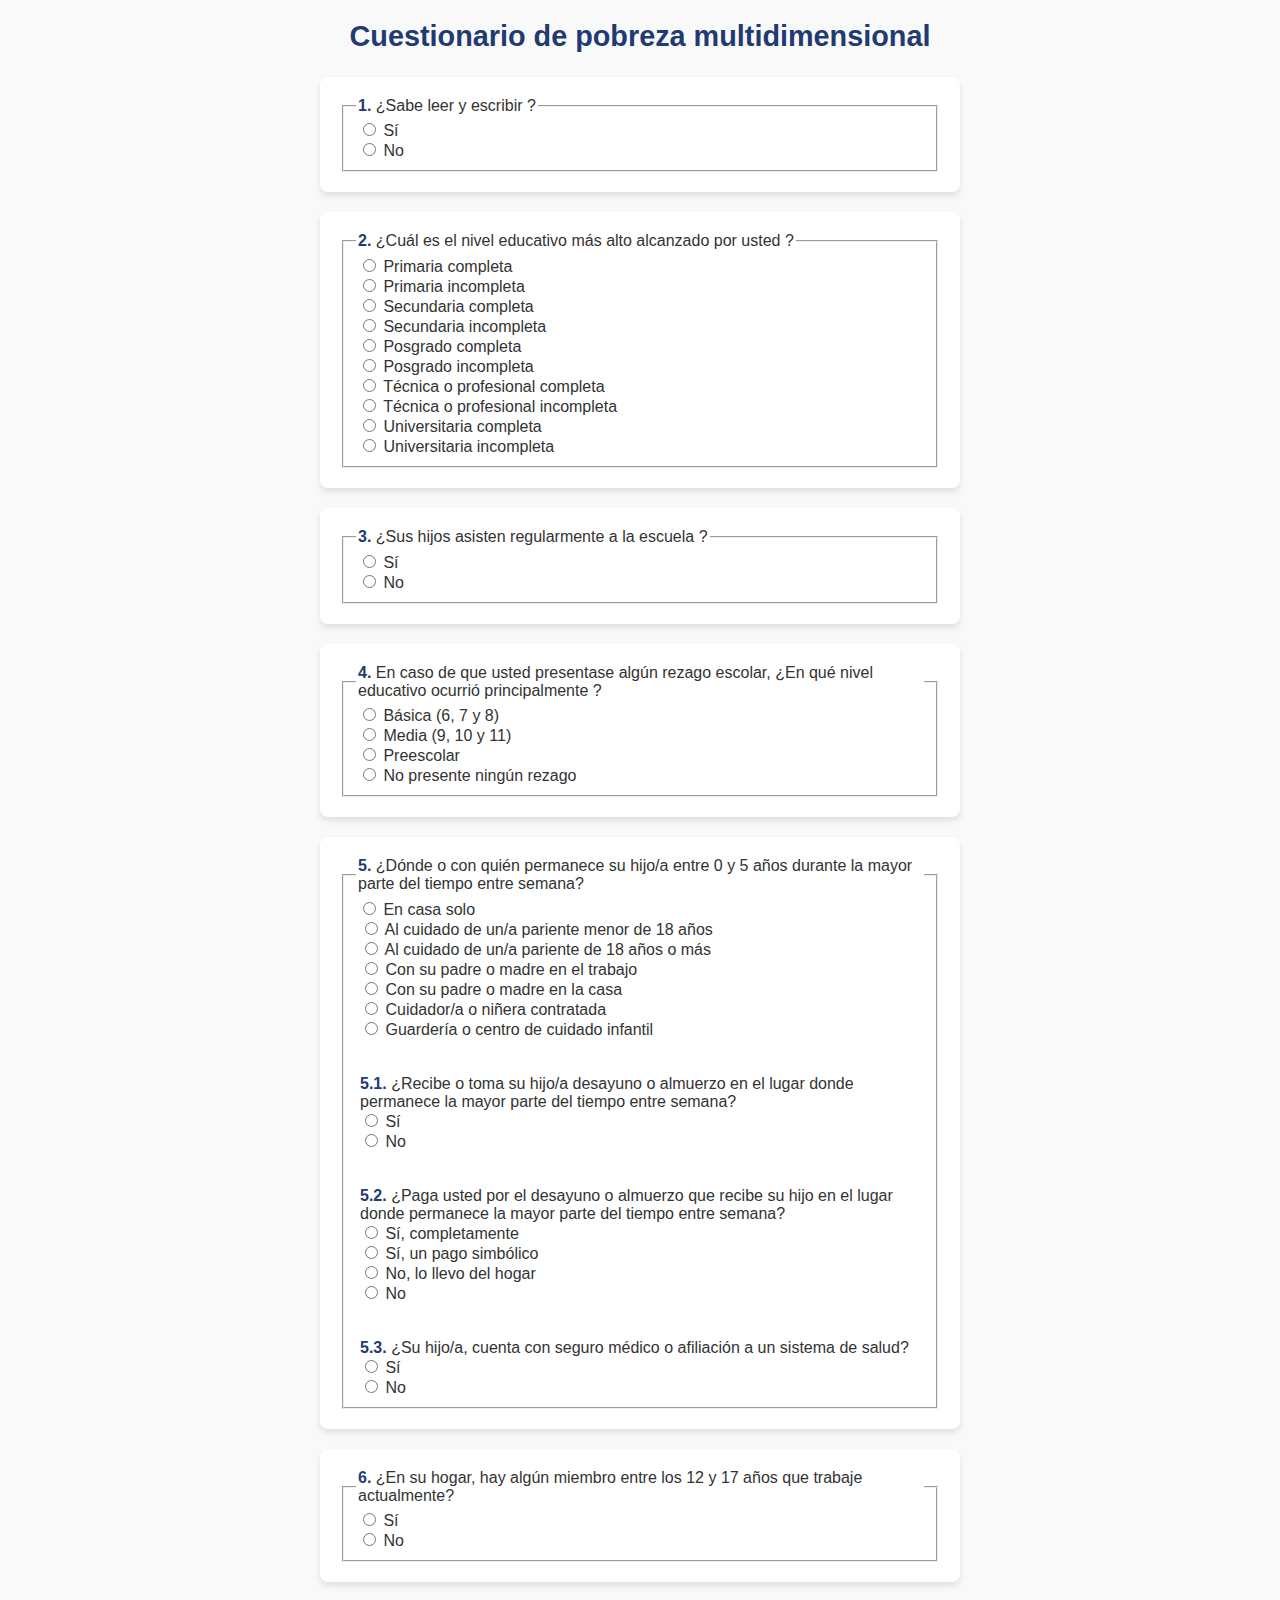
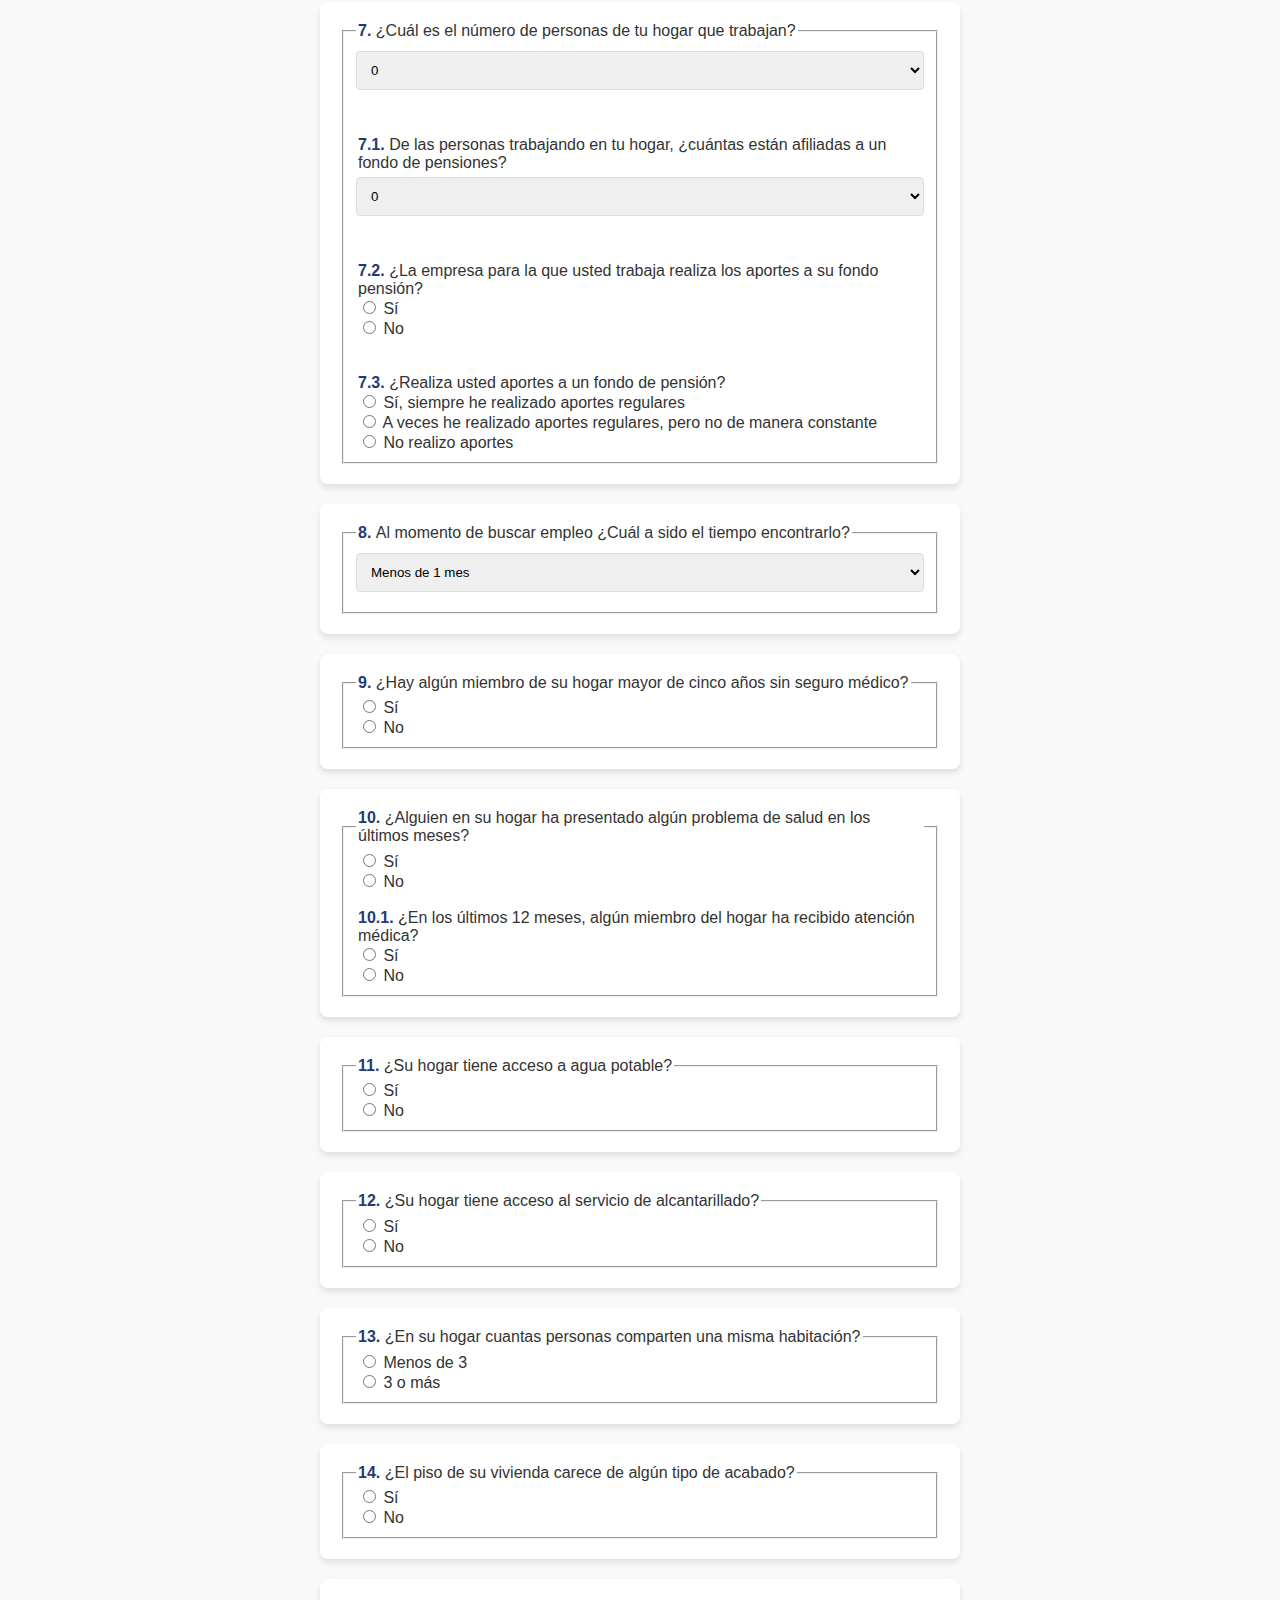
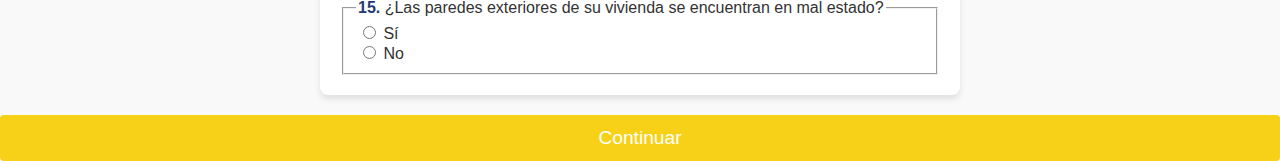
==== P_Multidimencional.html @ 95a707fc "Add files via upload" ====
<!DOCTYPE html>
<html lang="es">
<head>
    <meta charset="UTF-8">
    <meta name="viewport" content="width=device-width, initial-scale=1.0">
    <title>Cuestionario de Pobreza Multidimensional</title>
    <link rel="stylesheet" href="stylesM.css">
</head>
<body>
  <header>
    <h2>Cuestionario de pobreza multidimensional</h2>
  </header>

  <main>
    <!-- Dimensión 1: Analfabetismo -->
    <section>
      <form id="analfabetismoForm">
          <fieldset>
              <legend><b>1. </b>¿Sabe leer y escribir ?</legend>
              <legend for="si">
                  <input type="radio" id="si" name="leerEscribir" value="0"> Sí
              </legend>
              <legend for="no">
                  <input type="radio" id="no" name="leerEscribir" value="1"> No
              </legend>
          </fieldset>
      </form>
    </section>

    <!-- Dimensión 2: Asistencia Escolar (Nivel Educativo) -->
    <section>
      <form id="asistenciaEscolarForm">
          <fieldset>
              <legend><b>2. </b>¿Cuál es el nivel educativo más alto alcanzado por usted ?</legend>
              <legend for="primariaCompleta">
                  <input type="radio" id="primariaCompleta" name="nivelEducativo" value="1"> Primaria completa
              </legend>
              <legend for="primariaIncompleta">
                  <input type="radio" id="primariaIncompleta" name="nivelEducativo" value="1"> Primaria incompleta
              </legend>
              <legend for="segundariacompleta">
                <input type="radio" id="segundariacompleta" name="nivelEducativo" value="1"> Secundaria completa
            </legend>
              <legend for="secundariaIncompleta">
                  <input type="radio" id="secundariaIncompleta" name="nivelEducativo" value="0"> Secundaria incompleta
              </legend>
              <legend for="posgradoCompleta">
                  <input type="radio" id="posgradoCompleta" name="nivelEducativo" value="0"> Posgrado completa
              </legend>
              <legend for="posgradoincompleto">
                  <input type="radio" id="posgradoincompleto" name="nivelEducativo" value="0"> Posgrado incompleta
              </legend>
              <legend for="profesionalcompleta">
                  <input type="radio" id="profesionalcompleta" name="nivelEducativo" value="0"> Técnica o profesional completa
              </legend>
              <legend for="profesionalincompleta">
                  <input type="radio" id="profesionalincompleta" name="nivelEducativo" value="0"> Técnica o profesional incompleta
              </legend>
              <legend for="universitariacompleta">
                  <input type="radio" id="universitariacompleta" name="nivelEducativo" value="0"> Universitaria completa
              </legend>
              <legend for="universitariaincompleta">
                  <input type="radio" id="universitariaincompleta" name="nivelEducativo" value="0"> Universitaria incompleta
              </legend>
          </fieldset>
      </form>
    </section>

    <!-- Dimensión 3: Asistencia Escolar (Hijos) -->
    <section>
      <form id="asistenciaEscolarHijosForm">
          <fieldset>
              <legend><b>3. </b>¿Sus hijos asisten regularmente a la escuela ?</legend>
              <legend for="siHijos">
                  <input type="radio" id="siHijos" name="asistenEscuela" value="0"> Sí
              </legend>
              <legend for="noHijos">
                  <input type="radio" id="noHijos" name="asistenEscuela" value="1"> No
              </legend>
          </fieldset>
      </form>
    </section>

    <!-- Dimensión 4: Rezago Escolar -->
    <section>
      <form id="rezagoEscolarForm">
          <fieldset>
              <legend><b>4. </b>En caso de que usted presentase algún rezago escolar, ¿En qué nivel educativo ocurrió principalmente ?</legend>
              <legend for="educacionBasica">
                  <input type="radio" id="educacionBasica" name="nivelRezago" value="1"> Básica (6, 7 y 8)
              </legend>
              <legend for="educacionMedia">
                  <input type="radio" id="educacionMedia" name="nivelRezago" value="1"> Media (9, 10 y 11)
              </legend>
              <legend for="educacionPreescolar">
                  <input type="radio" id="educacionPreescolar" name="nivelRezago" value="1"> Preescolar
              </legend>
              <legend for="sinRezago">
                  <input type="radio" id="sinRezago" name="nivelRezago" value="0"> No presente ningún rezago
              </legend>
          </fieldset>
      </form>
    </section>

    <!-- Dimensión 5: Acceso a Servicios para el Cuidado de la Primera Infancia -->
    <section>
      <form id="accesoServiciosForm">
          <fieldset>
              <legend><b>5. </b> ¿Dónde o con quién permanece su hijo/a entre 0 y 5 años durante la mayor parte del tiempo entre semana?</legend>
              <legend for="casaSolo">
                <input type="radio" id="casaSolo" name="dim5a" value="1"> En casa solo
            </label>
              <legend for="parienteMenor">
                  <input type="radio" id="parienteMenor" name="dim5a" value="1"> Al cuidado de un/a pariente menor de 18 años
              </legend>
              <legend for="parienteMayor">
                  <input type="radio" id="parienteMayor" name="dim5a" value="0"> Al cuidado de un/a pariente de 18 años o más
              </legend>
              <legend for="conpadresT">
                  <input type="radio" id="conpadresT" name="dim5a" value="0"> Con su padre o madre en el trabajo
              </legend>
              <legend for="conpadresC">
                  <input type="radio" id="conpadresC" name="dim5a" value="0"> Con su padre o madre en la casa
              </legend>
              <legend for="nana">
                  <input type="radio" id="nana" name="dim5a" value="0"> Cuidador/a o niñera contratada
              </legend>
              <legend for="guarderia">
                  <input type="radio" id="guarderia" name="dim5a" value="0"> Guardería o centro de cuidado infantil
              </legend>
              <br></br>

              <legend><b>5.1. </b> ¿Recibe o toma su hijo/a desayuno o almuerzo en el lugar donde permanece la mayor parte del tiempo entre semana?</legend>
              <legend for="siDesayuno">
                  <input type="radio" id="siDesayuno" name="dim5b" value="0"> Sí
              </legend>
              <legend for="noDesayuno">
                  <input type="radio" id="noDesayuno" name="dim5b" value="1"> No
              </legend>
              <br></br>

              <legend><b>5.2. </b> ¿Paga usted por el desayuno o almuerzo que recibe su hijo en el lugar donde permanece la mayor parte del tiempo entre semana?</legend>
              <legend for="pagaCompleto">
                  <input type="radio" id="pagaCompleto" name="dim5c" value="1"> Sí, completamente
              </legend>
              <legend for="sipaga">
                <input type="radio" id="sipaga" name="dim5c" value="0"> Sí, un pago simbólico
            </legend>
              <legend for="llevahogar">
                  <input type="radio" id="llevahogar" name="dim5c" value="0"> No, lo llevo del hogar
              </legend>
              <legend for="nopaga">
                  <input type="radio" id="nopaga" name="dim5c" value="0"> No
              </legend>
              <br></br>

              <legend><b>5.3. </b> ¿Su hijo/a, cuenta con seguro médico o afiliación a un sistema de salud?</legend>
              <legend for="siSeguro">
                  <input type="radio" id="siSeguro" name="dim5d" value="0"> Sí
              </legend>
              <legend for="noSeguro">
                  <input type="radio" id="noSeguro" name="dim5d" value="1"> No
              </legend>
          </fieldset>
      </form>
    </section>

    <!-- Dimensión 6: Trabajo Infantil -->
    <section>
      <form id="trabajoInfantilForm">
          <fieldset>
              <legend><b>6. </b>¿En su hogar, hay algún miembro entre los 12 y 17 años que trabaje actualmente?</legend>
              <legend for="siTrabajoInfantil">
                  <input type="radio" id="siTrabajoInfantil" name="trabajoInfantil" value="1"> Sí
              </legend>
              <legend for="noTrabajoInfantil">
                  <input type="radio" id="noTrabajoInfantil" name="trabajoInfantil" value="0"> No
              </legend>
          </fieldset>
      </form>
    </section>

    <!-- Dimensión 7: Ocupación Informal -->
    <section>
      <form id="ocupacionInformalForm">
          <fieldset>
              <legend><b>7. </b>¿Cuál es el número de personas de tu hogar que trabajan?</legend>
              <select id="numPersonasLaboran" name="numPersonasLaboran">
                  <option value="0">0</option>
                  <option value="1">1</option>
                  <option value="2">2</option>
                  <option value="3">3</option>
                  <option value="4">4 o más</option>
              </select>
              <br></br>

              <legend><b>7.1. </b>De las personas trabajando en tu hogar, ¿cuántas están afiliadas a un fondo de pensiones?</legend>
              <select id="numPersonasPension" name="numPersonasPension">
                  <option value="0">0</option>   
                  <option value="1">1</option>
                  <option value="2">2</option>
                  <option value="3">3</option>
                  <option value="4">4 o más</option>
              </select>
              <br></br>

              <legend><b>7.2. </b> ¿La empresa para la que usted trabaja realiza los aportes a su fondo pensión?</legend>
              <legend for="siAportesEmpresa">
                  <input type="radio" id="siAportesEmpresa" name="aportesEmpresa" value="0"> Sí
              </legend>
              <legend for="noAportesEmpresa">
                  <input type="radio" id="noAportesEmpresa" name="aportesEmpresa" value="1"> No
              </legend>
              <br></br>

              <legend><b>7.3. </b> ¿Realiza usted aportes a un fondo de pensión?</legend>
              <legend for="aportesRegulares">
                  <input type="radio" id="aportesRegulares" name="aportesFondoPension" value="0"> Sí, siempre he realizado aportes regulares
              </legend>
              <legend for="aportesIrregulares">
                  <input type="radio" id="aportesIrregulares" name="aportesFondoPension" value="1"> A veces he realizado aportes regulares, pero no de manera constante
              </legend>
              <legend for="noAportes">
                  <input type="radio" id="noAportes" name="aportesFondoPension" value="1"> No realizo aportes
              </legend>
          </fieldset>
      </form>
    </section>

    <!-- Dimensión 8: Desempleo de larga duración -->
    <section>
      <form id="desempleoLargaDuracionForm">
          <fieldset>
              <legend><b>8. </b>Al momento de buscar empleo ¿Cuál a sido el tiempo encontrarlo?</legend>
              <select id="tiempoBuscandoEmpleo" name="tiempoBuscandoEmpleo">
                  <option value="0">Menos de 1 mes</option>
                  <option value="0">Menos de 3 meses</option>
                  <option value="0">Entre 3 y 6 meses</option>
                  <option value="0">Entre 6 y 12 meses</option>
                  <option value="1">Más de 12 meses</option>
                  
              </select>
          </fieldset>
      </form>
    </section>

    <!-- Dimensión 9: Aseguramiento en salud -->
    <section>
      <form id="aseguramientoSaludForm">
          <fieldset>
              <legend><b>9. </b>¿Hay algún miembro de su hogar mayor de cinco años sin seguro médico?</legend>
              <legend for="aseguramientoSaludSi">
                  <input type="radio" id="aseguramientoSaludSi" name="aseguramientoSalud" value="1"> Sí
              </legend>
              <legend for="aseguramientoSaludNo">
                  <input type="radio" id="aseguramientoSaludNo" name="aseguramientoSalud" value="0"> No
              </legend>
          </fieldset>
      </form>
    </section>

    <!-- Dimensión 10: Acceso a servicio de salud dada una necesidad -->
    <section>
      <form id="accesoSaludNecesidadForm">
          <fieldset>
              <legend><b>10. </b>¿Alguien en su hogar ha presentado algún problema de salud en los últimos meses?</legend>
              <legend for="problemaSaludSi">
                  <input type="radio" id="problemaSaludSi" name="problemaSalud" value="1"> Sí
              </legend>
              <legend for="problemaSaludNo">
                  <input type="radio" id="problemaSaludNo" name="problemaSalud" value="0"> No
              </legend><br>

              <legend><b>10.1. </b>¿En los últimos 12 meses, algún miembro del hogar ha recibido atención médica?</legend>
              <legend for="acudioMedicoSi">
                  <input type="radio" id="acudioMedicoSi" name="acudioMedico" value="0"> Sí
              </legend>
              <legend for="acudioMedicoNo">
                  <input type="radio" id="acudioMedicoNo" name="acudioMedico" value="1"> No
              </legend>
          </fieldset>
      </form>
    </section>

    <!-- Dimensión 11: Acceso a fuente de agua mejorada -->
    <section>
      <form id="accesoAguaMejoradaForm">
          <fieldset>
              <legend><b>11. </b>¿Su hogar tiene acceso a agua potable?</legend>
              <legend for="accesoAguaMejoradaSi">
                  <input type="radio" id="accesoAguaMejoradaSi" name="accesoAguaMejorada" value="0"> Sí
              </legend>
              <legend for="accesoAguaMejoradaNo">
                  <input type="radio" id="accesoAguaMejoradaNo" name="accesoAguaMejorada" value="1"> No
              </legend>
          </fieldset>
      </form>
    </section>

    <!-- Dimensión 12: Eliminación de excretas -->
    <section>
      <form id="eliminacionExcretasForm">
          <fieldset>
              <legend><b>12. </b>¿Su hogar tiene acceso al servicio de alcantarillado?</legend>
              <legend for="alcantarilladoSi">
                  <input type="radio" id="alcantarilladoSi" name="alcantarillado" value="0"> Sí
              </legend>
              <legend for="alcantarilladoNo">
                  <input type="radio" id="alcantarilladoNo" name="alcantarillado" value="1"> No
              </legend>
          </fieldset>
      </form>
    </section>

    <!-- Dimensión 13: Hacinamiento crítico -->
    <section>
      <form id="hacinamientoCriticoForm">
          <fieldset>
              <legend><b>13. </b>¿En su hogar cuantas personas comparten una misma habitación?</legend>
              <legend for="hacinamientoMenosDeTres">
                <input type="radio" id="hacinamientoMenosDeTres" name="hacinamiento" value="0"> Menos de 3
              </legend>
              <legend for="hacinamientoTresOMas">
                  <input type="radio" id="hacinamientoTresOMas" name="hacinamiento" value="1"> 3 o más
              </legend>
          </fieldset>
      </form>
    </section>

    <!-- Dimensión 14: Pisos inadecuados -->
    <section>
      <form id="pisosInadecuadosForm">
          <fieldset>
              <legend><b>14. </b>¿El piso de su vivienda carece de algún tipo de acabado?</legend>
              <legend for="pisosInadecuadosSi">
                  <input type="radio" id="pisosInadecuadosSi" name="materialPisos" value="1"> Sí
              </legend>
              <legend for="pisosInadecuadosNo">
                  <input type="radio" id="pisosInadecuadosNo" name="materialPisos" value="0"> No
              </legend>
          </fieldset>
      </form>
    </section>

    <!-- Dimensión 15: Paredes exteriores inadecuadas -->
    <section>
      <form id="paredesInadecuadasForm">
          <fieldset>
              <legend><b>15. </b>¿Las paredes exteriores de su vivienda se encuentran en mal estado?</legend>
              <legend for="paredesInadecuadasSi">
                  <input type="radio" id="paredesInadecuadasSi" name="materialParedes" value="1"> Sí
              </legend>
              <legend for="paredesInadecuadasNo">
                  <input type="radio" id="paredesInadecuadasNo" name="materialParedes" value="0"> No
              </legend>
          </fieldset>
      </form>
    </section>

    <!-- Botón de acción -->
    <section>
      <button onclick="calcularPuntaje()">Continuar</button>
    </section>
  </main>

  <script src="scriptM.js"></script>



<!-- Modal para mostrar errores -->
<div id="modalError" style="display: none; position: fixed; top: 0; left: 0; width: 100%; height: 100%; background-color: rgba(0, 0, 0, 0.5); justify-content: center; align-items: center;">
    <div style="background-color: white; padding: 20px; border-radius: 8px; text-align: center; max-width: 400px;">
        <h2>Error en el formulario</h2>
        <p id="mensajeError"></p>
        <button onclick="cerrarModal()" style="background-color: #4CAF50; color: white; padding: 10px 20px; border: none; border-radius: 5px; cursor: pointer;">Aceptar</button>
    </div>
</div>

</body>
</html>
---- stylesM.css ----
/* Global styles */
body {
    font-family: 'Arial', sans-serif;
    background-color: #f9f9f9;
    margin: 0;
    padding: 0;
    color: #333;
}


b{
    color: #1F3B72;
}

h2 {
    text-align: center;
    color: #1F3B72;
    margin-top: 20px;
    font-size: 1.8rem;
}

/* Form styles */
form {
    background-color: #fff;
    border-radius: 8px;
    box-shadow: 0 4px 6px rgba(0, 0, 0, 0.1);
    margin: 20px;
    padding: 20px;
    max-width: 600px;
    margin-left: auto;
    margin-right: auto;
}

label {
    font-weight: bold;
    margin-bottom: 8px;
    display: block;
}

input[type="radio"] + label, select {
    font-weight: normal;
    margin-bottom: 10px;
    display: block;
}

select {
    width: 100%;
    padding: 10px;
    border: 1px solid #ddd;
    border-radius: 4px;
    margin-top: 5px;
}

/* Button */
button {
    display: block;
    width: 100%;
    padding: 12px;
    background-color: #F7D117;
    color: #fff;
    border: none;
    border-radius: 4px;
    cursor: pointer;
    font-size: 1.2rem;
    margin-top: 20px;
}

button:hover {
    background-color: #1F3B72;
}

/* Responsive styles */
@media (max-width: 600px) {
    form {
        padding: 15px;
    }

    h1 {
        font-size: 1.5rem;
    }

    button {
        font-size: 1rem;
        padding: 10px;
    }
}
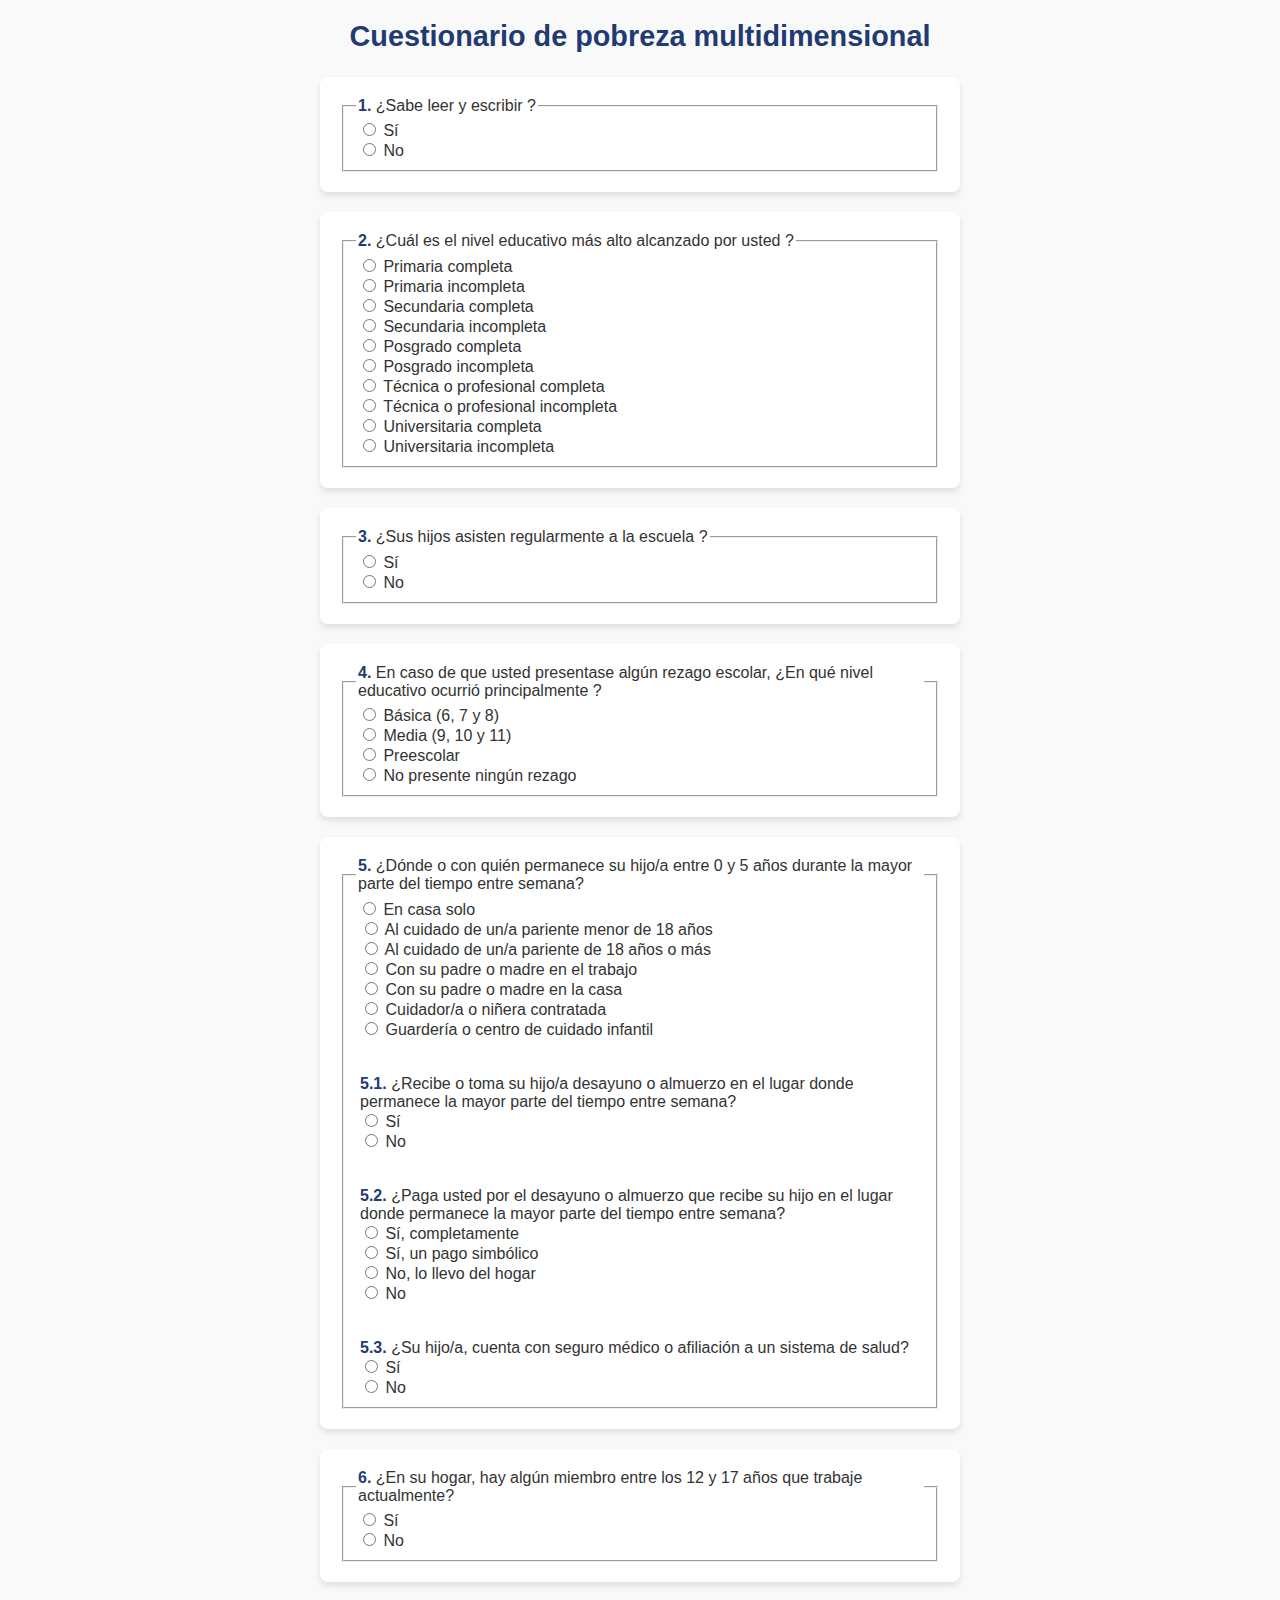
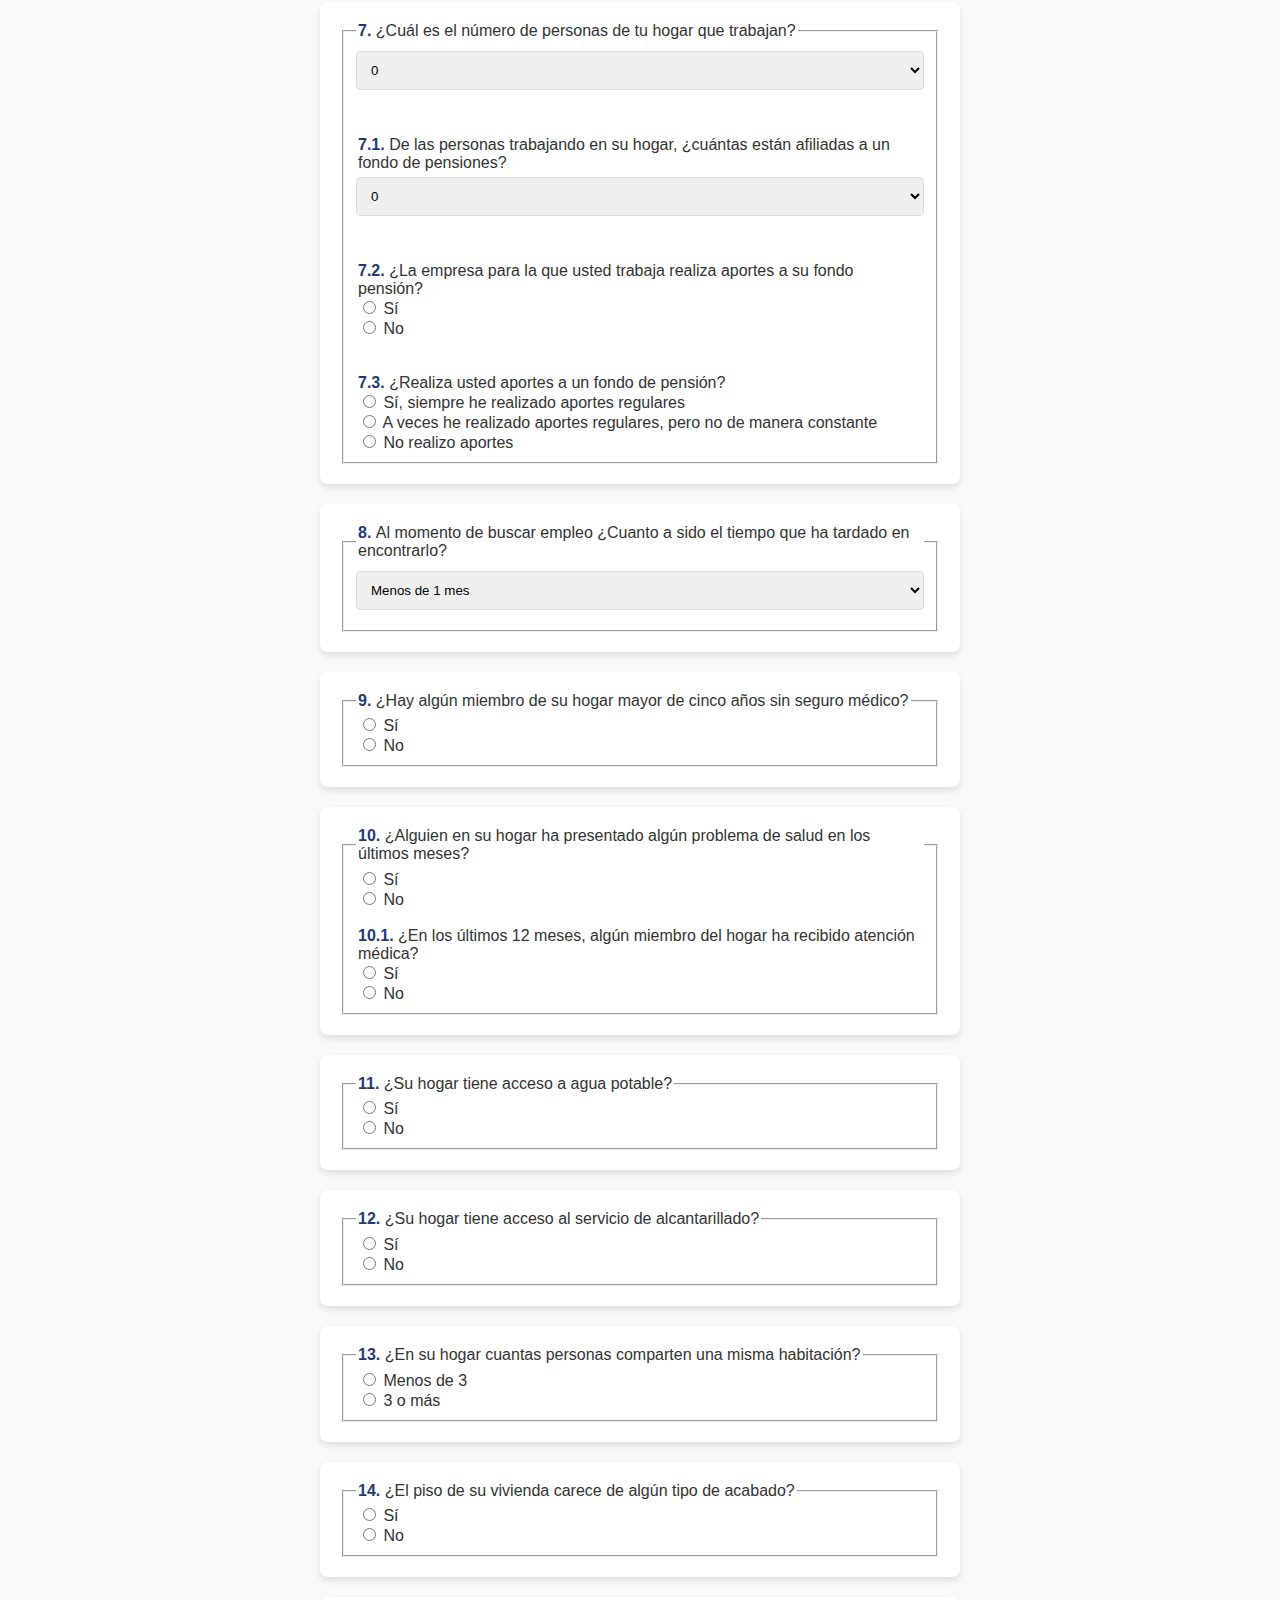
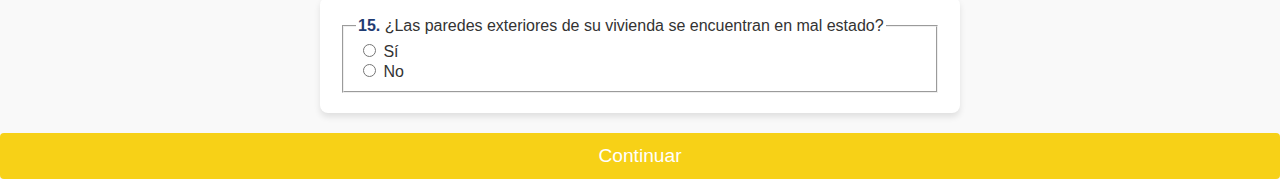
==== commit 20c2bcf3: "Update P_Multidimencional.html" ====
--- a/P_Multidimencional.html
+++ b/P_Multidimencional.html
@@ -194,7 +194,7 @@
               </select>
               <br></br>
 
-              <legend><b>7.1. </b>De las personas trabajando en tu hogar, ¿cuántas están afiliadas a un fondo de pensiones?</legend>
+              <legend><b>7.1. </b>De las personas trabajando en su hogar, ¿cuántas están afiliadas a un fondo de pensiones?</legend>
               <select id="numPersonasPension" name="numPersonasPension">
                   <option value="0">0</option>   
                   <option value="1">1</option>
@@ -204,7 +204,7 @@
               </select>
               <br></br>
 
-              <legend><b>7.2. </b> ¿La empresa para la que usted trabaja realiza los aportes a su fondo pensión?</legend>
+              <legend><b>7.2. </b> ¿La empresa para la que usted trabaja realiza aportes a su fondo pensión?</legend>
               <legend for="siAportesEmpresa">
                   <input type="radio" id="siAportesEmpresa" name="aportesEmpresa" value="0"> Sí
               </legend>
@@ -231,7 +231,7 @@
     <section>
       <form id="desempleoLargaDuracionForm">
           <fieldset>
-              <legend><b>8. </b>Al momento de buscar empleo ¿Cuál a sido el tiempo encontrarlo?</legend>
+              <legend><b>8. </b>Al momento de buscar empleo ¿Cuanto a sido el tiempo que ha tardado en encontrarlo?</legend>
               <select id="tiempoBuscandoEmpleo" name="tiempoBuscandoEmpleo">
                   <option value="0">Menos de 1 mes</option>
                   <option value="0">Menos de 3 meses</option>
